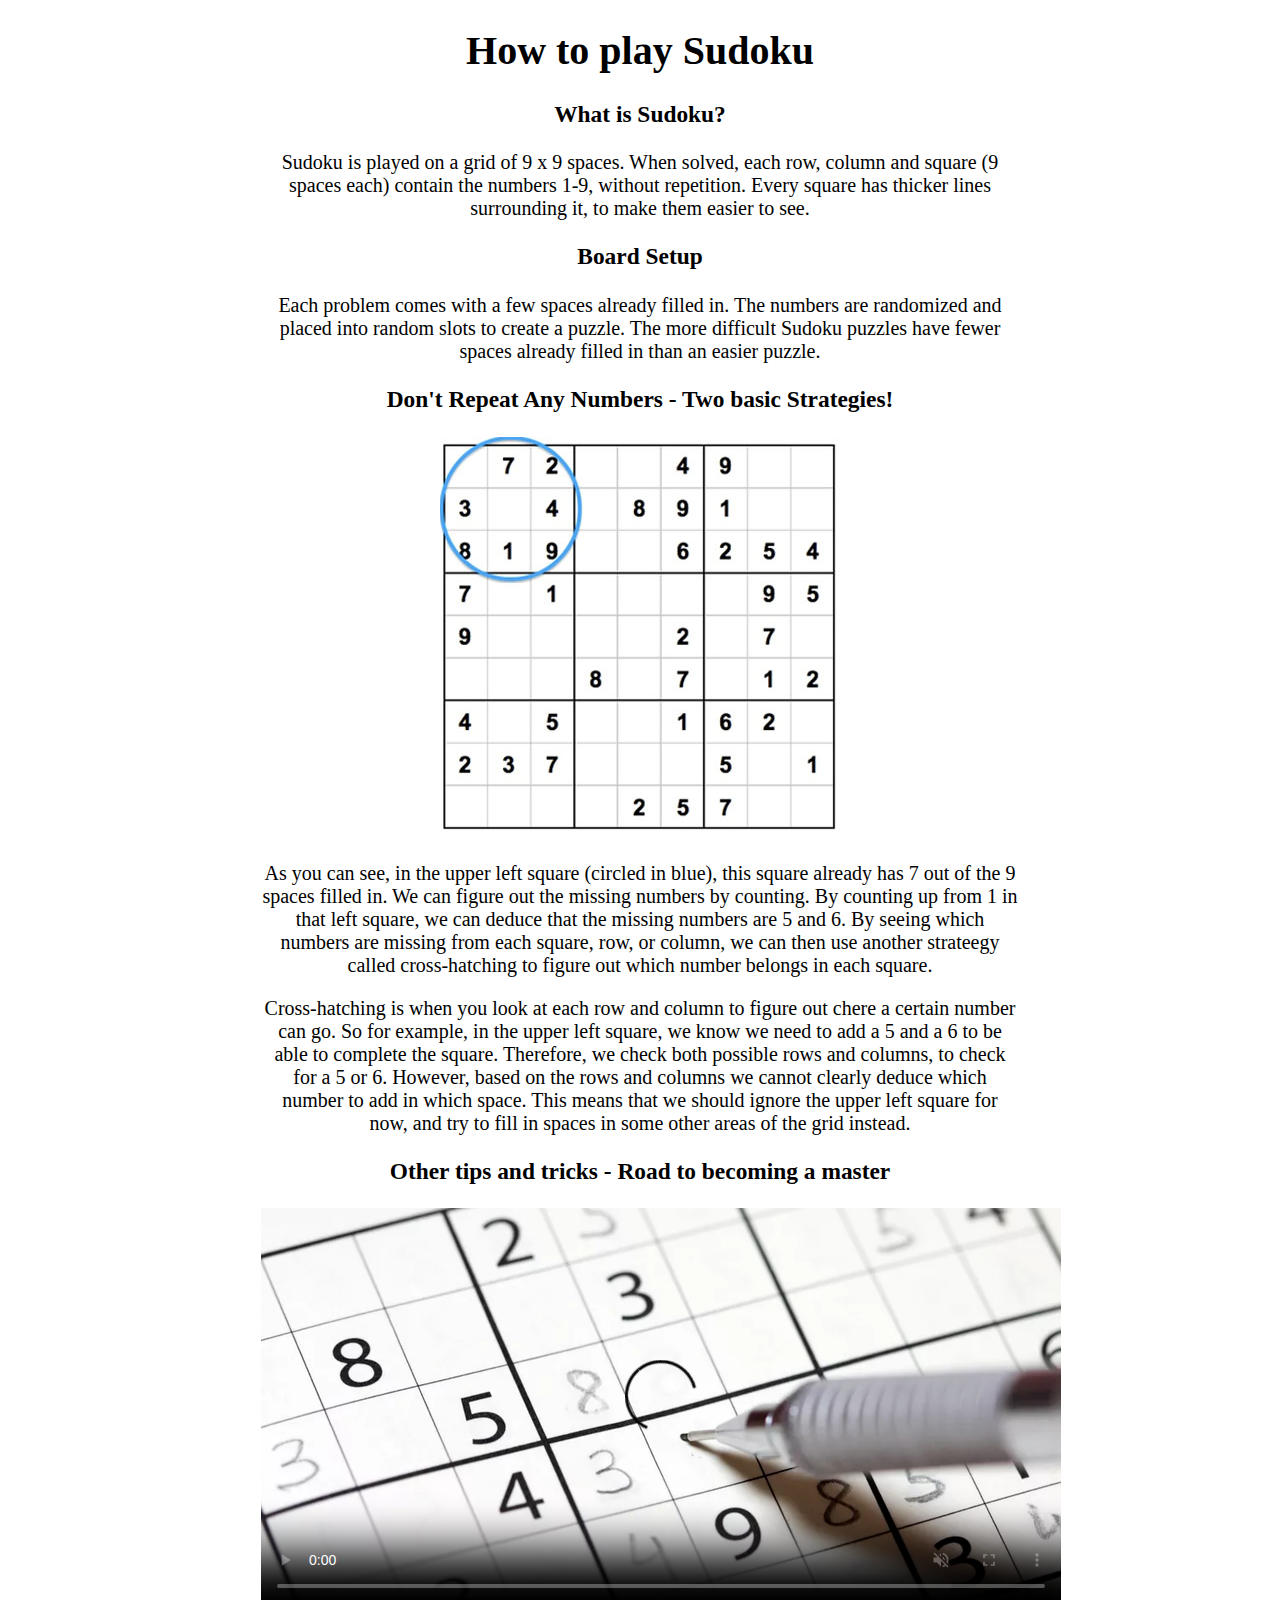
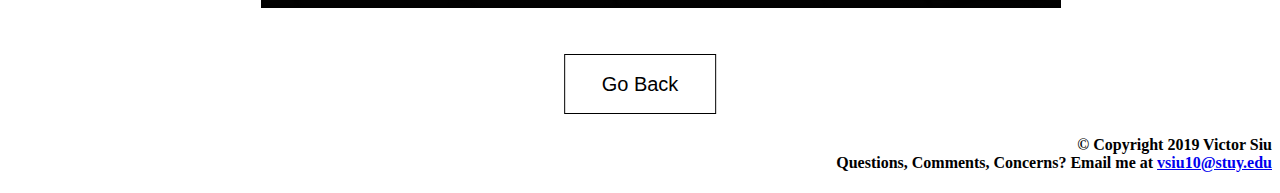
==== instructions.html @ bf3e6c82 "Initial Commit" ====
<!DOCTYPE html>
<html lang="en-US">
    <head>
        <meta charset="utf-8">
        <title>Instructions</title>
        <link rel="shortcut icon" type="image/png" href="./Images/shortcut.png">
        <link rel="stylesheet" type="text/css" href="./CSS/goButton.css">
        <style>
            .center {
                font-size:15pt;
                text-align:center;
                margin-left:20%;
                margin-right:20%;
            }
            .footer {
                position: relative;
                left:0;
                bottom: 0;
                width: 100%;
                background-color: white;
                color: black;
                text-align: right;
                padding-right:30px;
            }
        </style>
    </head>
    <body>
        <div class="center">
        <h1 style="text-align:center;">How to play Sudoku</h1>
        <h3>What is Sudoku?</h3>
        <p>Sudoku is played on a grid of 9 x 9 spaces. When solved, each row, column and square (9 spaces each) contain the numbers 1-9, without repetition. Every square has thicker lines surrounding it, to make them easier to see.
        <h3>Board Setup</h3>
        <p>Each problem comes with a few spaces already filled in. The numbers are randomized and placed into random slots to create a puzzle. The more difficult Sudoku puzzles have fewer spaces already filled in than an easier puzzle. 
        </p>
        <h3>Don't Repeat Any Numbers - Two basic Strategies!</h3>
        <img src="./Images/example.jpg" alt="example">
        <p>
        As you can see, in the upper left square (circled in blue), this square already has 7 out of the 9 spaces filled in. 
        We can figure out the missing numbers by counting. By counting up from 1 in that left square, we can deduce that the missing numbers are 5 and 6. 
        By seeing which numbers are missing from each square, row, or column, we can then use another strateegy called cross-hatching to figure out which number belongs in each square. 
        </p>
        <p>
        Cross-hatching is when you look at each row and column to figure out chere a certain number can go. So for example, in the upper left square, we know we need to add a 5 and a 6 to be able to complete the square. 
        Therefore, we check both possible rows and columns, to check for a 5 or 6. However, based on the rows and columns we cannot clearly deduce which number to add in which space. This means that we should ignore the upper left square for now, and try to fill in spaces in some other areas of the grid instead.
        </p>
        <h3>Other tips and tricks - Road to becoming a master</h3>
        <video controls width="800" height="400" poster="Images/sudoku.png" muted 
        style="margin: 0 auto; display:block;width:800px;">
            <source src="Videos/sudoku.mp4" type="video/mp4">
        </video><br><br>
        <form id="back" action="./index.html"></form>
        <button class="goButton" form="back"><span>Go Back </span></button>
        </div>
        <div class="footer"><h4 style="z-index:50;">&copy; Copyright 2019 Victor Siu<br>
        Questions, Comments, Concerns? Email me at
        <a href="mailto:vsiu10@stuy.edu">vsiu10@stuy.edu</a></h4></div>    
    </body>
</html>
---- CSS/goButton.css ----
.goButton {
    border: 1px solid black;
    width:20%;
    height:60px;
    left:50%;
    position:relative;
    background:white;
    font-size:20px;
    display:block;
    transform:translate(-50%, 0);
}
.goButton:hover {
    background:#DCEEFF;
    z-index:10;
}
.goButton span:after {
    content: '\00bb';
    font-size:20pt;
    position: fixed;
    opacity: 0;
    top: 12px;
    right: 0px;
    transition: 0.5s;
}

.goButton:hover span {
    padding-right: 20px;
}

.goButton:hover span:after {
    opacity: 1;
    right: 50px;
}
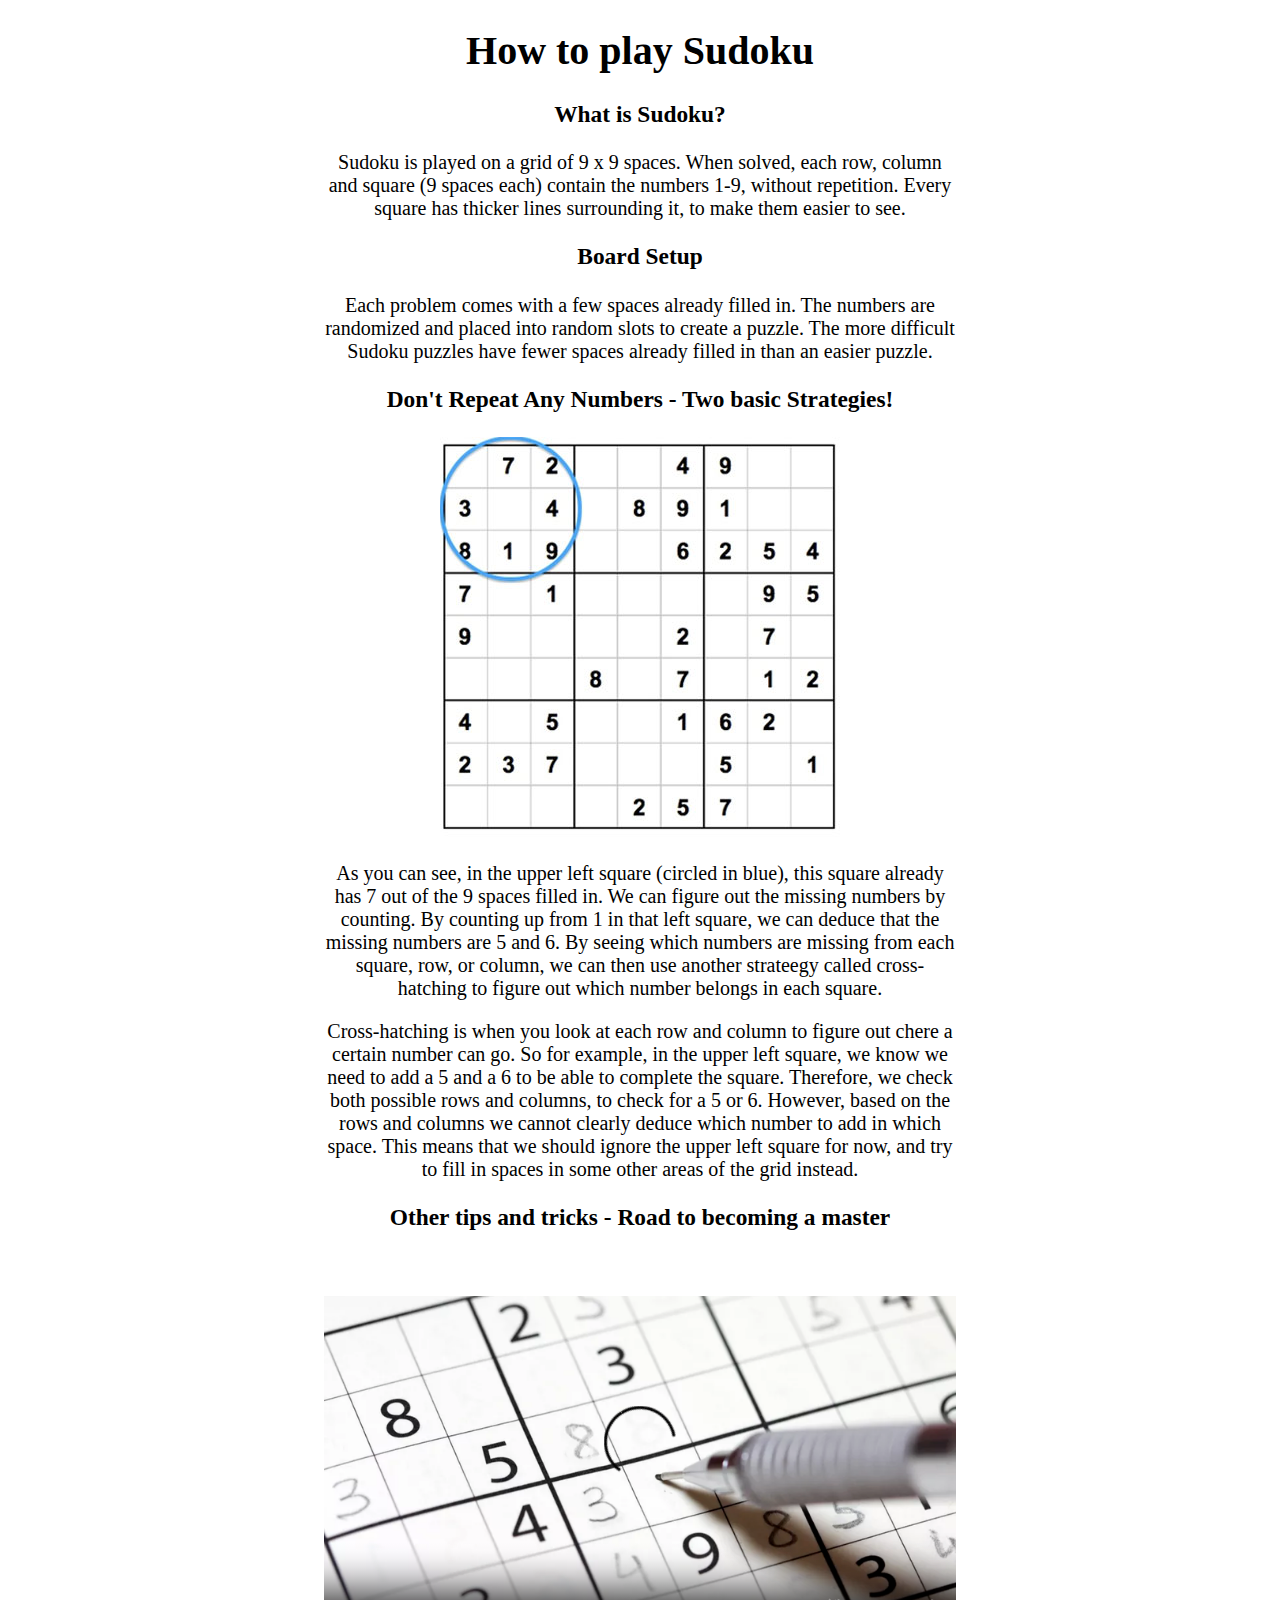
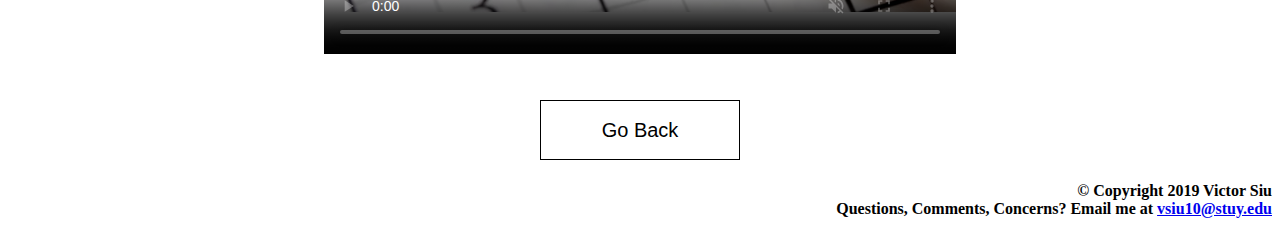
==== commit 7e62471d: "Add bib, update compatibility" ====
--- a/instructions.html
+++ b/instructions.html
@@ -9,8 +9,13 @@
             .center {
                 font-size:15pt;
                 text-align:center;
-                margin-left:20%;
-                margin-right:20%;
+                margin-left:25%;
+                margin-right:25%;
+            }
+            .centervid {
+                width: 100%;
+                margin: 0 auto;
+                display: block;
             }
             .footer {
                 position: relative;
@@ -33,7 +38,7 @@
         <p>Each problem comes with a few spaces already filled in. The numbers are randomized and placed into random slots to create a puzzle. The more difficult Sudoku puzzles have fewer spaces already filled in than an easier puzzle. 
         </p>
         <h3>Don't Repeat Any Numbers - Two basic Strategies!</h3>
-        <img src="./Images/example.jpg" alt="example">
+        <img src="./Images/example.jpg" height=400 width=400 alt="sudoku-example">
         <p>
         As you can see, in the upper left square (circled in blue), this square already has 7 out of the 9 spaces filled in. 
         We can figure out the missing numbers by counting. By counting up from 1 in that left square, we can deduce that the missing numbers are 5 and 6. 
@@ -44,12 +49,11 @@
         Therefore, we check both possible rows and columns, to check for a 5 or 6. However, based on the rows and columns we cannot clearly deduce which number to add in which space. This means that we should ignore the upper left square for now, and try to fill in spaces in some other areas of the grid instead.
         </p>
         <h3>Other tips and tricks - Road to becoming a master</h3>
-        <video controls width="800" height="400" poster="Images/sudoku.png" muted 
-        style="margin: 0 auto; display:block;width:800px;">
+        <video class="centervid" controls width="800" height="400" poster="Images/sudoku.png" muted>
             <source src="Videos/sudoku.mp4" type="video/mp4">
         </video><br><br>
         <form id="back" action="./index.html"></form>
-        <button class="goButton" form="back"><span>Go Back </span></button>
+        <button class="goButton" form="back" style="width:200px;"><span>Go Back </span></button>
         </div>
         <div class="footer"><h4 style="z-index:50;">&copy; Copyright 2019 Victor Siu<br>
         Questions, Comments, Concerns? Email me at
